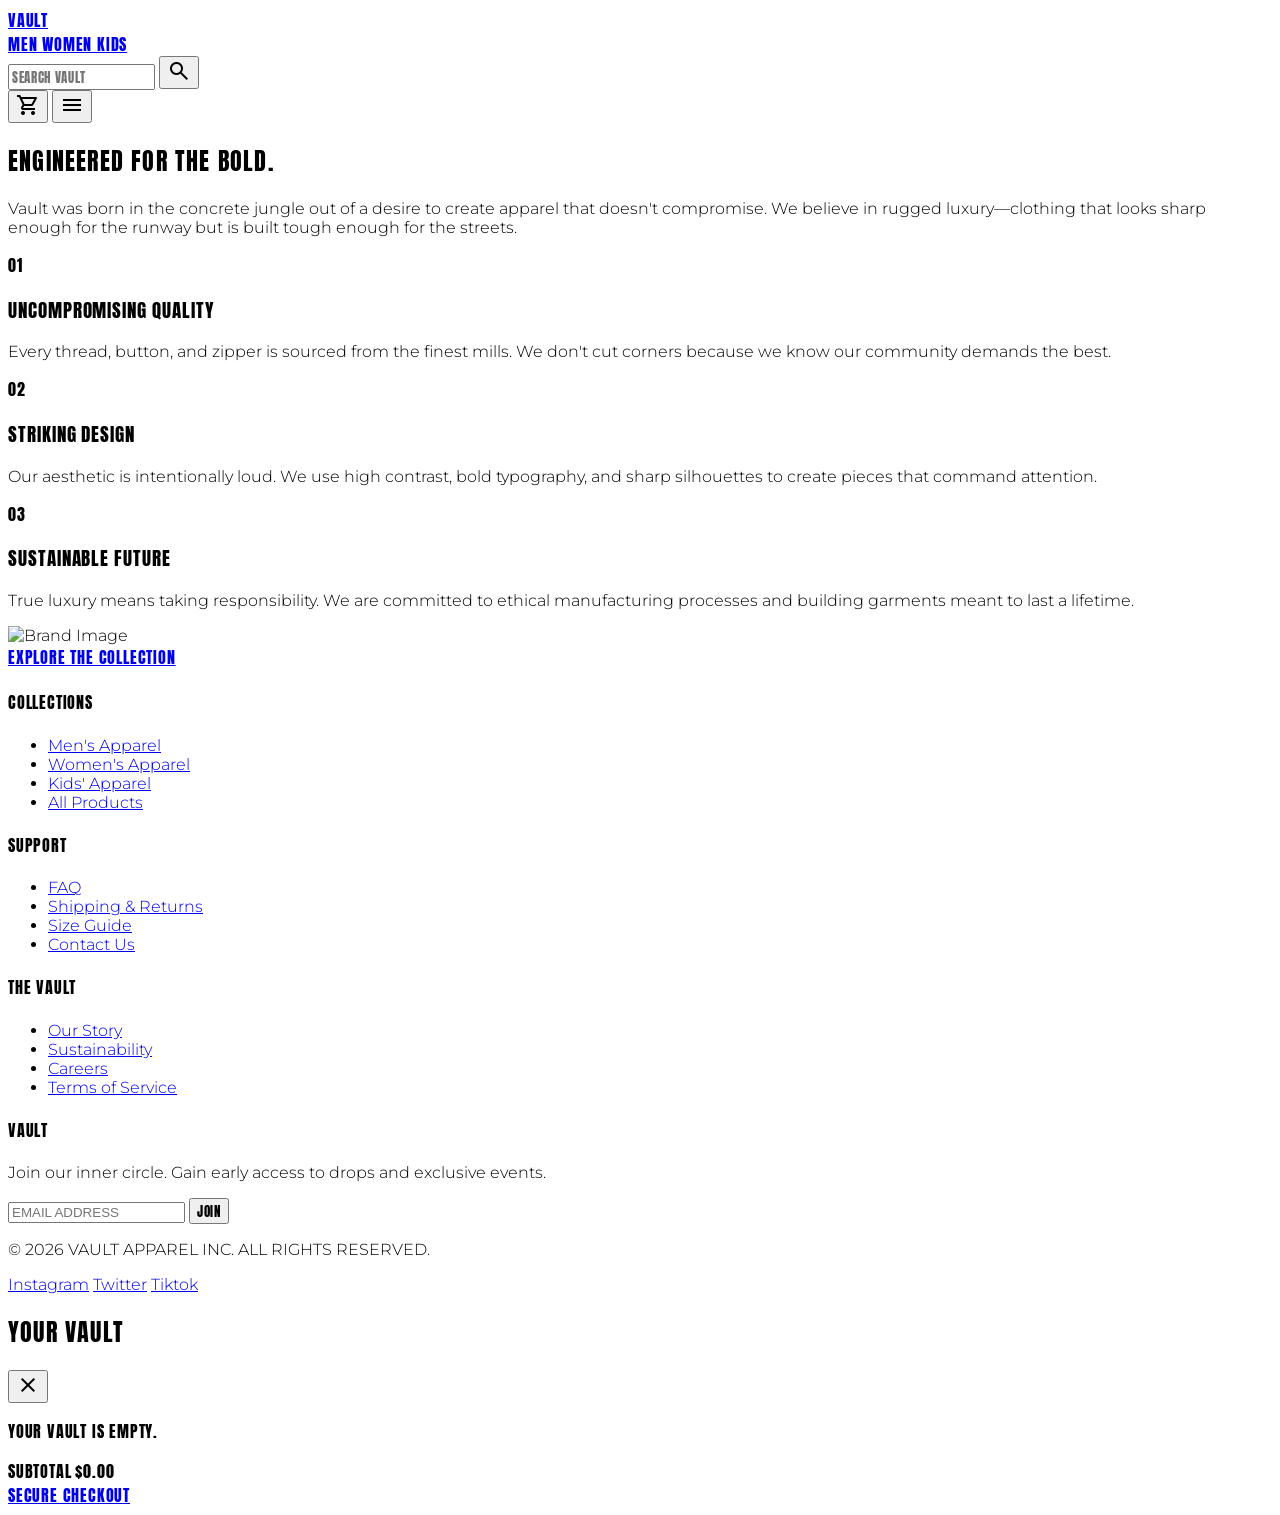
==== vault/about.html @ 6ded18bd "Initial commit" ====
<!DOCTYPE html>
<html lang="en">
<head>
    <meta charset="UTF-8">
    <meta name="viewport" content="width=device-width, initial-scale=1.0">
    <title>VAULT | Our Story</title>
    
    <!-- Google Fonts -->
    <link rel="preconnect" href="https://fonts.googleapis.com">
    <link rel="preconnect" href="https://fonts.gstatic.com" crossorigin>
    <link href="https://fonts.googleapis.com/css2?family=Anton&family=Montserrat:wght@200;300;400;600&display=swap" rel="stylesheet">
    
    <!-- Material Icons -->
    <link href="https://fonts.googleapis.com/css2?family=Material+Symbols+Outlined:wght,FILL@300,0..1&display=swap" rel="stylesheet" />

    <!-- Tailwind CSS -->
    <script src="https://cdn.tailwindcss.com"></script>
    <script>
        tailwind.config = {
            theme: {
                extend: {
                    colors: {
                        vault: {
                            red: '#b91c1c',     
                            darkred: '#7f1d1d',
                            white: '#ffffff',   
                            offwhite: '#f8fafc',
                            black: '#0a0a0a',   
                        }
                    },
                    fontFamily: {
                        display: ['Anton', 'sans-serif'],
                        body: ['Montserrat', 'sans-serif'],
                    }
                }
            }
        }
    </script>

    <!-- Custom CSS -->
    <link rel="stylesheet" href="css/style.css">
</head>
<body class="bg-vault-white text-vault-black font-body overflow-x-hidden selection:bg-vault-red selection:text-vault-white">

    <!-- HEADER -->
    <header class="fixed w-full top-0 z-50 bg-vault-white/80 backdrop-blur-md border-b-4 border-vault-black transition-all duration-300">
        <div class="w-full max-w-[1600px] mx-auto px-6 md:px-12 lg:px-20">
            <div class="flex justify-between items-center h-20">
                <div class="flex-shrink-0 flex items-center">
                    <a href="index.html" class="font-display text-4xl tracking-wider text-vault-red hover:text-vault-black transition-colors duration-300">
                        VAULT
                    </a>
                </div>
                
                <nav class="hidden md:flex space-x-12">
                    <a href="shop.html?category=men" class="font-display text-xl tracking-widest text-vault-black hover:text-vault-red transition-colors duration-300 relative group">
                        MEN
                        <span class="absolute -bottom-2 left-0 w-0 h-1 bg-vault-red transition-all duration-300 group-hover:w-full"></span>
                    </a>
                    <a href="shop.html?category=women" class="font-display text-xl tracking-widest text-vault-black hover:text-vault-red transition-colors duration-300 relative group">
                        WOMEN
                        <span class="absolute -bottom-2 left-0 w-0 h-1 bg-vault-red transition-all duration-300 group-hover:w-full"></span>
                    </a>
                    <a href="shop.html?category=kids" class="font-display text-xl tracking-widest text-vault-black hover:text-vault-red transition-colors duration-300 relative group">
                        KIDS
                        <span class="absolute -bottom-2 left-0 w-0 h-1 bg-vault-red transition-all duration-300 group-hover:w-full"></span>
                    </a>
                </nav>

                <div class="flex items-center space-x-6">
                    <form id="header-search-form" class="relative flex items-center group">
                        <input id="header-search-input" type="text" placeholder="SEARCH VAULT" class="w-0 opacity-0 group-hover:w-48 group-hover:opacity-100 focus:w-48 focus:opacity-100 transition-all duration-300 border-b-2 border-vault-black bg-transparent outline-none pb-1 mr-2 font-display text-sm tracking-widest placeholder-vault-black/30">
                        <button type="submit" class="text-vault-black group-hover:text-vault-red focus:text-vault-red transition-colors duration-300">
                            <span class="material-symbols-outlined text-3xl">search</span>
                        </button>
                    </form>
                    <button class="cart-toggle-btn text-vault-black hover:text-vault-red transition-colors duration-300 relative">
                        <span class="material-symbols-outlined text-3xl">shopping_cart</span>
                        <span class="cart-count absolute -top-1 -right-2 bg-vault-red text-vault-white font-display text-xs w-5 h-5 flex items-center justify-center rounded-full">0</span>
                    </button>
                    <button class="md:hidden text-vault-black hover:text-vault-red transition-colors duration-300">
                        <span class="material-symbols-outlined text-3xl">menu</span>
                    </button>
                </div>
            </div>
        </div>
    </header>

    <main class="pt-20">
        <!-- Hero Story -->
        <section class="py-24 md:py-32 bg-vault-black text-vault-white border-b-4 border-vault-red">
            <div class="w-full max-w-[1600px] mx-auto px-6 md:px-12 lg:px-20">
                <div class="max-w-4xl mx-auto text-center">
                    <h1 class="font-display text-6xl md:text-8xl lg:text-9xl uppercase tracking-wider mb-8">Engineered for the <span class="text-vault-red">Bold.</span></h1>
                    <p class="font-normal text-lg md:text-xl leading-relaxed text-vault-white/80">
                        Vault was born in the concrete jungle out of a desire to create apparel that doesn't compromise. We believe in rugged luxury—clothing that looks sharp enough for the runway but is built tough enough for the streets.
                    </p>
                </div>
            </div>
        </section>

        <!-- Brand Pillars -->
        <section class="py-24 bg-vault-offwhite">
            <div class="w-full max-w-[1600px] mx-auto px-6 md:px-12 lg:px-20 grid grid-cols-1 md:grid-cols-3 gap-16">
                
                <div class="border-t-4 border-vault-black pt-6">
                    <span class="font-display text-5xl text-vault-red block mb-4">01</span>
                    <h3 class="font-display text-3xl uppercase mb-4">Uncompromising Quality</h3>
                    <p class="font-normal text-vault-black/80 leading-relaxed">
                        Every thread, button, and zipper is sourced from the finest mills. We don't cut corners because we know our community demands the best.
                    </p>
                </div>

                <div class="border-t-4 border-vault-black pt-6">
                    <span class="font-display text-5xl text-vault-red block mb-4">02</span>
                    <h3 class="font-display text-3xl uppercase mb-4">Striking Design</h3>
                    <p class="font-normal text-vault-black/80 leading-relaxed">
                        Our aesthetic is intentionally loud. We use high contrast, bold typography, and sharp silhouettes to create pieces that command attention.
                    </p>
                </div>

                <div class="border-t-4 border-vault-black pt-6">
                    <span class="font-display text-5xl text-vault-red block mb-4">03</span>
                    <h3 class="font-display text-3xl uppercase mb-4">Sustainable Future</h3>
                    <p class="font-normal text-vault-black/80 leading-relaxed">
                        True luxury means taking responsibility. We are committed to ethical manufacturing processes and building garments meant to last a lifetime.
                    </p>
                </div>

            </div>
        </section>

        <!-- Image Banner -->
        <section class="h-[60vh] w-full relative border-y-4 border-vault-black">
            <img src="https://images.unsplash.com/photo-1556821840-3a63f95609a7?q=80&w=1974&auto=format&fit=crop" class="w-full h-full object-cover grayscale opacity-80" alt="Brand Image">
            <div class="absolute inset-0 bg-vault-black/30 flex items-center justify-center">
                <a href="shop.html" class="btn-rugged inline-block bg-vault-red text-vault-white font-display text-2xl px-16 py-5 border-2 border-vault-red uppercase tracking-widest hover:border-vault-white hover:text-vault-white">
                    Explore the Collection
                </a>
            </div>
        </section>
    </main>

    <!-- FOOTER -->
    <footer class="bg-vault-black text-vault-white pt-20 pb-10 border-t-8 border-vault-red">
        <div class="w-full max-w-[1600px] mx-auto px-6 md:px-12 lg:px-20">
            <div class="grid grid-cols-1 md:grid-cols-4 gap-12 mb-16">
                
                <div class="col-span-1 md:col-span-1">
                    <h4 class="font-display text-2xl uppercase mb-6">Collections</h4>
                    <ul class="space-y-3 font-normal text-vault-white/70 uppercase tracking-widest text-base">
                        <li><a href="shop.html?category=men" class="hover:text-vault-white transition-colors">Men's Apparel</a></li>
                        <li><a href="shop.html?category=women" class="hover:text-vault-white transition-colors">Women's Apparel</a></li>
                        <li><a href="shop.html?category=kids" class="hover:text-vault-white transition-colors">Kids' Apparel</a></li>
                        <li><a href="shop.html" class="hover:text-vault-white transition-colors">All Products</a></li>
                    </ul>
                </div>
                
                <div class="col-span-1 md:col-span-1">
                    <h4 class="font-display text-2xl uppercase mb-6">Support</h4>
                    <ul class="space-y-3 font-normal text-vault-white/70 uppercase tracking-widest text-base">
                        <li><a href="contact.html" class="hover:text-vault-white transition-colors">FAQ</a></li>
                        <li><a href="contact.html" class="hover:text-vault-white transition-colors">Shipping & Returns</a></li>
                        <li><a href="contact.html" class="hover:text-vault-white transition-colors">Size Guide</a></li>
                        <li><a href="contact.html" class="hover:text-vault-white transition-colors">Contact Us</a></li>
                    </ul>
                </div>
                
                <div class="col-span-1 md:col-span-1">
                    <h4 class="font-display text-2xl uppercase mb-6">The Vault</h4>
                    <ul class="space-y-3 font-normal text-vault-white/70 uppercase tracking-widest text-base">
                        <li><a href="about.html" class="text-vault-red transition-colors">Our Story</a></li>
                        <li><a href="about.html" class="hover:text-vault-white transition-colors">Sustainability</a></li>
                        <li><a href="#" class="hover:text-vault-white transition-colors">Careers</a></li>
                        <li><a href="#" class="hover:text-vault-white transition-colors">Terms of Service</a></li>
                    </ul>
                </div>

                <div class="col-span-1 md:col-span-1">
                    <h4 class="font-display text-4xl uppercase mb-4 text-vault-red tracking-wider">VAULT</h4>
                    <p class="font-normal text-base text-vault-white/70 mb-6 leading-relaxed">
                        Join our inner circle. Gain early access to drops and exclusive events.
                    </p>
                    <div class="flex">
                        <input type="email" placeholder="EMAIL ADDRESS" class="bg-transparent border-b-2 border-vault-white/30 text-vault-white px-0 py-2 w-full focus:outline-none focus:border-vault-red font-normal text-base transition-colors rounded-none placeholder-vault-white/30">
                        <button class="ml-4 font-display uppercase tracking-widest hover:text-vault-red transition-colors">Join</button>
                    </div>
                </div>

            </div>
            
            <div class="border-t border-vault-white/20 pt-8 flex flex-col md:flex-row justify-between items-center text-xs font-normal text-vault-white/40 uppercase tracking-widest">
                <p>&copy; 2026 VAULT APPAREL INC. ALL RIGHTS RESERVED.</p>
                <div class="flex space-x-6 mt-4 md:mt-0">
                    <a href="#" class="hover:text-vault-white transition-colors">Instagram</a>
                    <a href="#" class="hover:text-vault-white transition-colors">Twitter</a>
                    <a href="#" class="hover:text-vault-white transition-colors">Tiktok</a>
                </div>
            </div>
        </div>
    </footer>

    <!-- CART DRAWER -->
    <div id="cart-drawer" class="fixed inset-y-0 right-0 w-full md:w-96 bg-vault-white border-l-4 border-vault-black shadow-2xl transform translate-x-full transition-transform duration-500 ease-in-out z-50 flex flex-col">
        <div class="p-6 border-b-4 border-vault-black flex justify-between items-center bg-vault-red text-vault-white">
            <h2 class="font-display text-3xl uppercase tracking-wider">Your Vault</h2>
            <button id="close-cart-btn" class="hover:text-vault-black transition-colors">
                <span class="material-symbols-outlined text-3xl">close</span>
            </button>
        </div>
        <div id="cart-items-container" class="flex-1 overflow-y-auto p-6 space-y-6 custom-scrollbar">
            <!-- Cart Items Injected Here -->
        </div>
        <div class="p-6 border-t-4 border-vault-black bg-vault-offwhite">
            <div class="flex justify-between items-center mb-6">
                <span class="font-display text-xl uppercase">Subtotal</span>
                <span id="cart-subtotal" class="font-display text-2xl text-vault-red">$0.00</span>
            </div>
            <a href="checkout.html" class="btn-rugged block text-center w-full bg-vault-black text-vault-white font-display text-2xl py-4 border-2 border-vault-black uppercase tracking-widest hover:border-vault-black hover:text-vault-white shadow-[4px_4px_0px_0px_#b91c1c]">
                SECURE CHECKOUT
            </a>
        </div>
    </div>
    
    <!-- CART OVERLAY -->
    <div id="cart-overlay" class="fixed inset-0 bg-vault-black/50 z-40 hidden backdrop-blur-sm transition-opacity duration-300 opacity-0"></div>

    <!-- Scripts -->
    <script src="js/main.js"></script>
</body>
</html>
---- vault/css/style.css ----
/* vault/css/style.css */

/* Custom Animations and Overrides */

body {
    font-family: 'Montserrat', sans-serif;
    font-weight: 300;
}

h1, h2, h3, h4, h5, h6, .font-display {
    font-family: 'Anton', sans-serif;
    font-weight: 400;
    text-transform: uppercase;
    letter-spacing: 0.05em;
}

/* Rugged Luxury Button Effect */
.btn-rugged {
    position: relative;
    overflow: hidden;
    transition: all 0.4s cubic-bezier(0.165, 0.84, 0.44, 1);
    z-index: 1;
}

.btn-rugged::before {
    content: '';
    position: absolute;
    top: 0;
    left: 0;
    width: 0%;
    height: 100%;
    background-color: #0a0a0a; /* Black hover state */
    transition: width 0.4s cubic-bezier(0.165, 0.84, 0.44, 1);
    z-index: -1;
}

.btn-rugged:hover::before {
    width: 100%;
}

.btn-rugged:hover {
    color: #ffffff !important;
    border-color: #0a0a0a;
}

/* Premium Rugged Card Hover */
.product-card {
    transition: transform 0.4s cubic-bezier(0.165, 0.84, 0.44, 1), box-shadow 0.4s cubic-bezier(0.165, 0.84, 0.44, 1);
    will-change: transform, box-shadow;
}

.product-card:hover {
    transform: translateY(-6px);
    box-shadow: 8px 8px 0px 0px #0a0a0a;
}

/* Staggered Fade Up for Grid Elements */
.stagger-up {
    opacity: 0;
    transform: translateY(20px);
    animation: fadeUp 0.6s cubic-bezier(0.165, 0.84, 0.44, 1) forwards;
}

@keyframes fadeUp {
    to {
        opacity: 1;
        transform: translateY(0);
    }
}

/* Sidebar Luxury Link Hover */
.luxury-link {
    position: relative;
    display: inline-block;
    padding-bottom: 2px;
}
.luxury-link::after {
    content: '';
    position: absolute;
    width: 0;
    height: 1px;
    bottom: 0;
    left: 0;
    background-color: #b91c1c;
    transition: width 0.3s ease;
}
.luxury-link:hover::after, .luxury-link.active::after {
    width: 100%;
}


/* Custom Scrollbar for Luxury Feel */
::-webkit-scrollbar {
    width: 8px;
}

::-webkit-scrollbar-track {
    background: #f8fafc;
}

::-webkit-scrollbar-thumb {
    background: #dc2626;
}

::-webkit-scrollbar-thumb:hover {
    background: #991b1b;
}

/* Image Grayscale to Color Reveal */
.img-reveal {
    filter: grayscale(100%);
    transition: filter 0.5s ease, transform 0.5s ease;
}

.group:hover .img-reveal {
    filter: grayscale(0%);
    transform: scale(1.05);
}
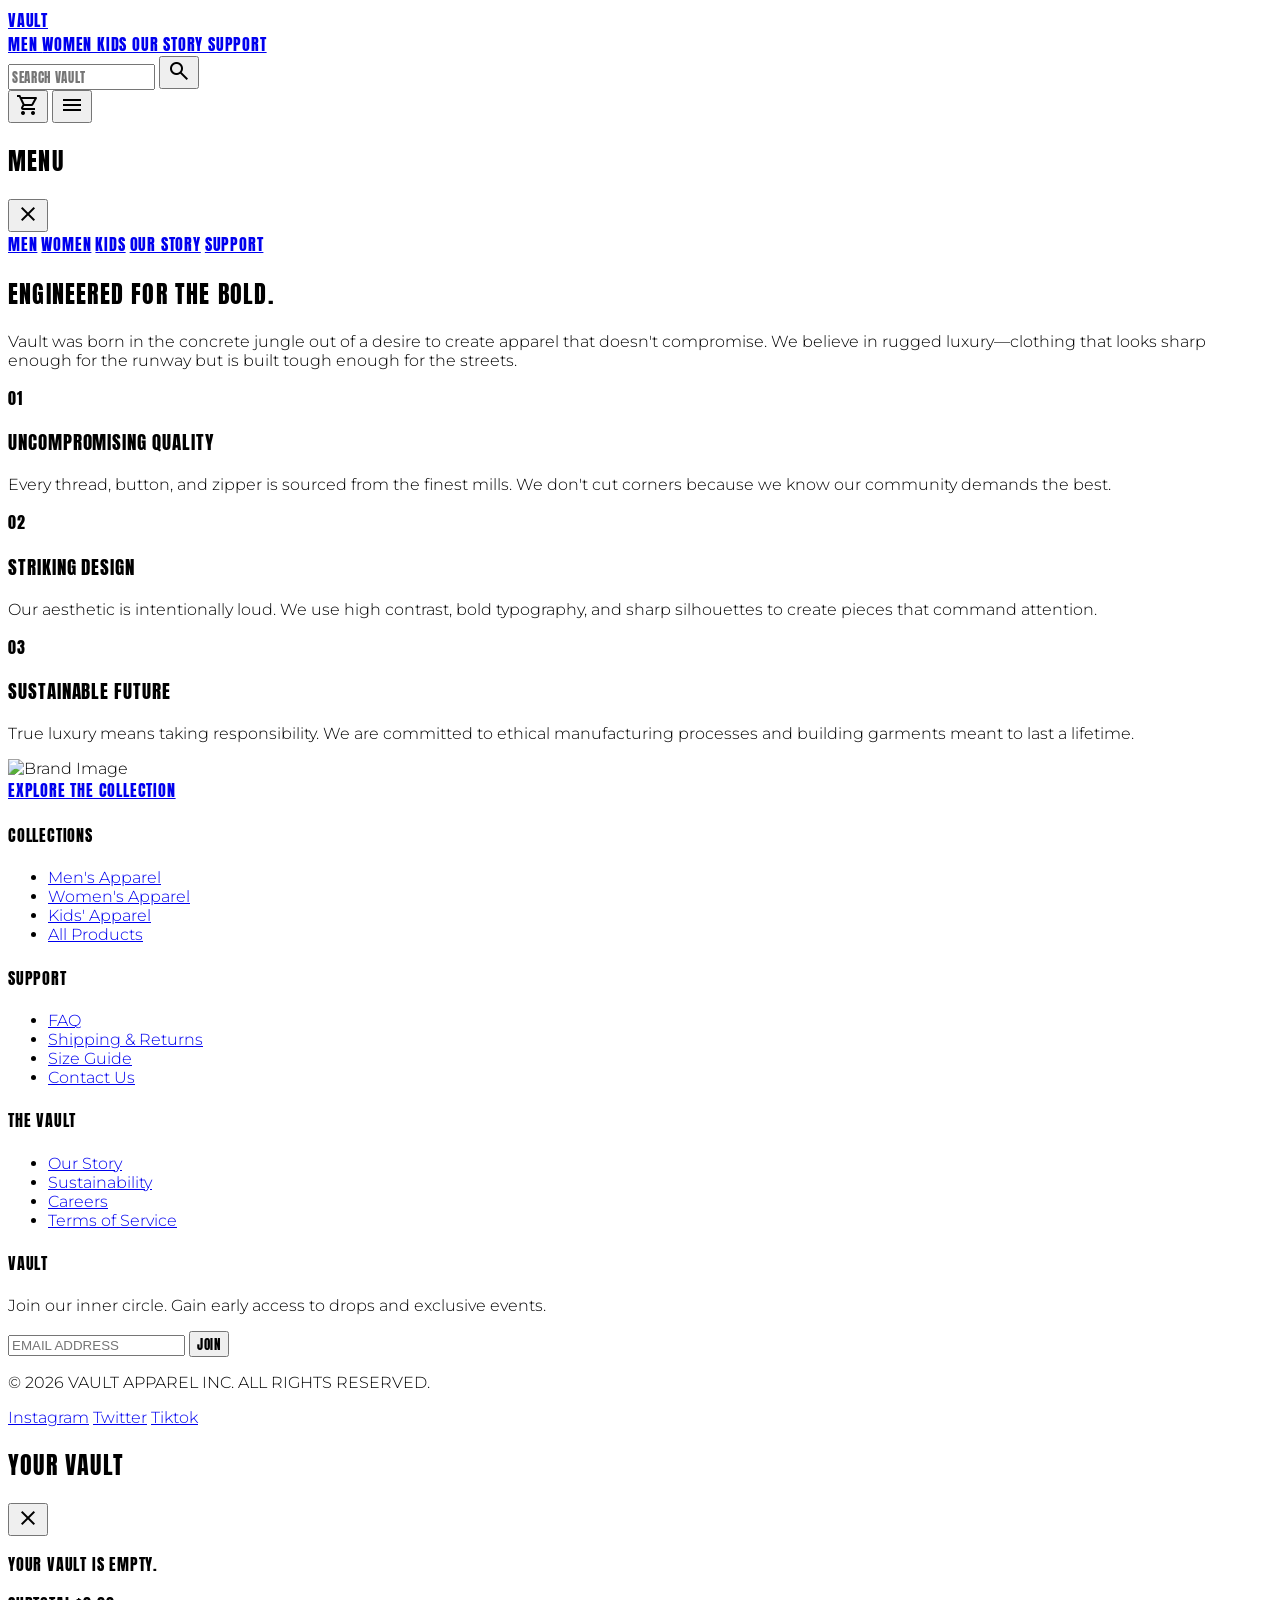
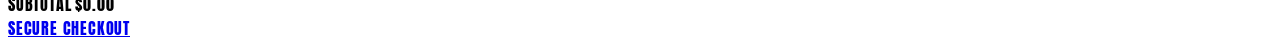
==== commit 9eff65a2: "Removed error in image CDN" ====
--- a/vault/about.html
+++ b/vault/about.html
@@ -65,6 +65,14 @@
                         KIDS
                         <span class="absolute -bottom-2 left-0 w-0 h-1 bg-vault-red transition-all duration-300 group-hover:w-full"></span>
                     </a>
+                    <a href="about.html" class="font-display text-xl tracking-widest text-vault-black hover:text-vault-red transition-colors duration-300 relative group">
+                        OUR STORY
+                        <span class="absolute -bottom-2 left-0 w-0 h-1 bg-vault-red transition-all duration-300 group-hover:w-full"></span>
+                    </a>
+                    <a href="contact.html" class="font-display text-xl tracking-widest text-vault-black hover:text-vault-red transition-colors duration-300 relative group">
+                        SUPPORT
+                        <span class="absolute -bottom-2 left-0 w-0 h-1 bg-vault-red transition-all duration-300 group-hover:w-full"></span>
+                    </a>
                 </nav>
 
                 <div class="flex items-center space-x-6">
@@ -78,13 +86,30 @@
                         <span class="material-symbols-outlined text-3xl">shopping_cart</span>
                         <span class="cart-count absolute -top-1 -right-2 bg-vault-red text-vault-white font-display text-xs w-5 h-5 flex items-center justify-center rounded-full">0</span>
                     </button>
-                    <button class="md:hidden text-vault-black hover:text-vault-red transition-colors duration-300">
+                    <button id="mobile-menu-btn" class="md:hidden text-vault-black hover:text-vault-red transition-colors duration-300">
                         <span class="material-symbols-outlined text-3xl">menu</span>
                     </button>
                 </div>
             </div>
         </div>
     </header>
+
+    <!-- MOBILE MENU DRAWER -->
+    <div id="mobile-menu-drawer" class="fixed inset-y-0 left-0 w-full bg-vault-white border-r-4 border-vault-black shadow-2xl transform -translate-x-full transition-transform duration-500 ease-in-out z-[60] flex flex-col md:hidden">
+        <div class="p-6 border-b-4 border-vault-black flex justify-between items-center bg-vault-red text-vault-white">
+            <h2 class="font-display text-3xl uppercase tracking-wider">MENU</h2>
+            <button id="close-mobile-menu-btn" class="hover:text-vault-black transition-colors">
+                <span class="material-symbols-outlined text-3xl">close</span>
+            </button>
+        </div>
+        <div class="flex-1 overflow-y-auto p-8 space-y-8 flex flex-col items-center justify-center">
+            <a href="shop.html?category=men" class="font-display text-4xl tracking-widest text-vault-black hover:text-vault-red transition-colors">MEN</a>
+            <a href="shop.html?category=women" class="font-display text-4xl tracking-widest text-vault-black hover:text-vault-red transition-colors">WOMEN</a>
+            <a href="shop.html?category=kids" class="font-display text-4xl tracking-widest text-vault-black hover:text-vault-red transition-colors">KIDS</a>
+            <a href="about.html" class="font-display text-4xl tracking-widest text-vault-black hover:text-vault-red transition-colors">OUR STORY</a>
+            <a href="contact.html" class="font-display text-4xl tracking-widest text-vault-black hover:text-vault-red transition-colors">SUPPORT</a>
+        </div>
+    </div>
 
     <main class="pt-20">
         <!-- Hero Story -->
